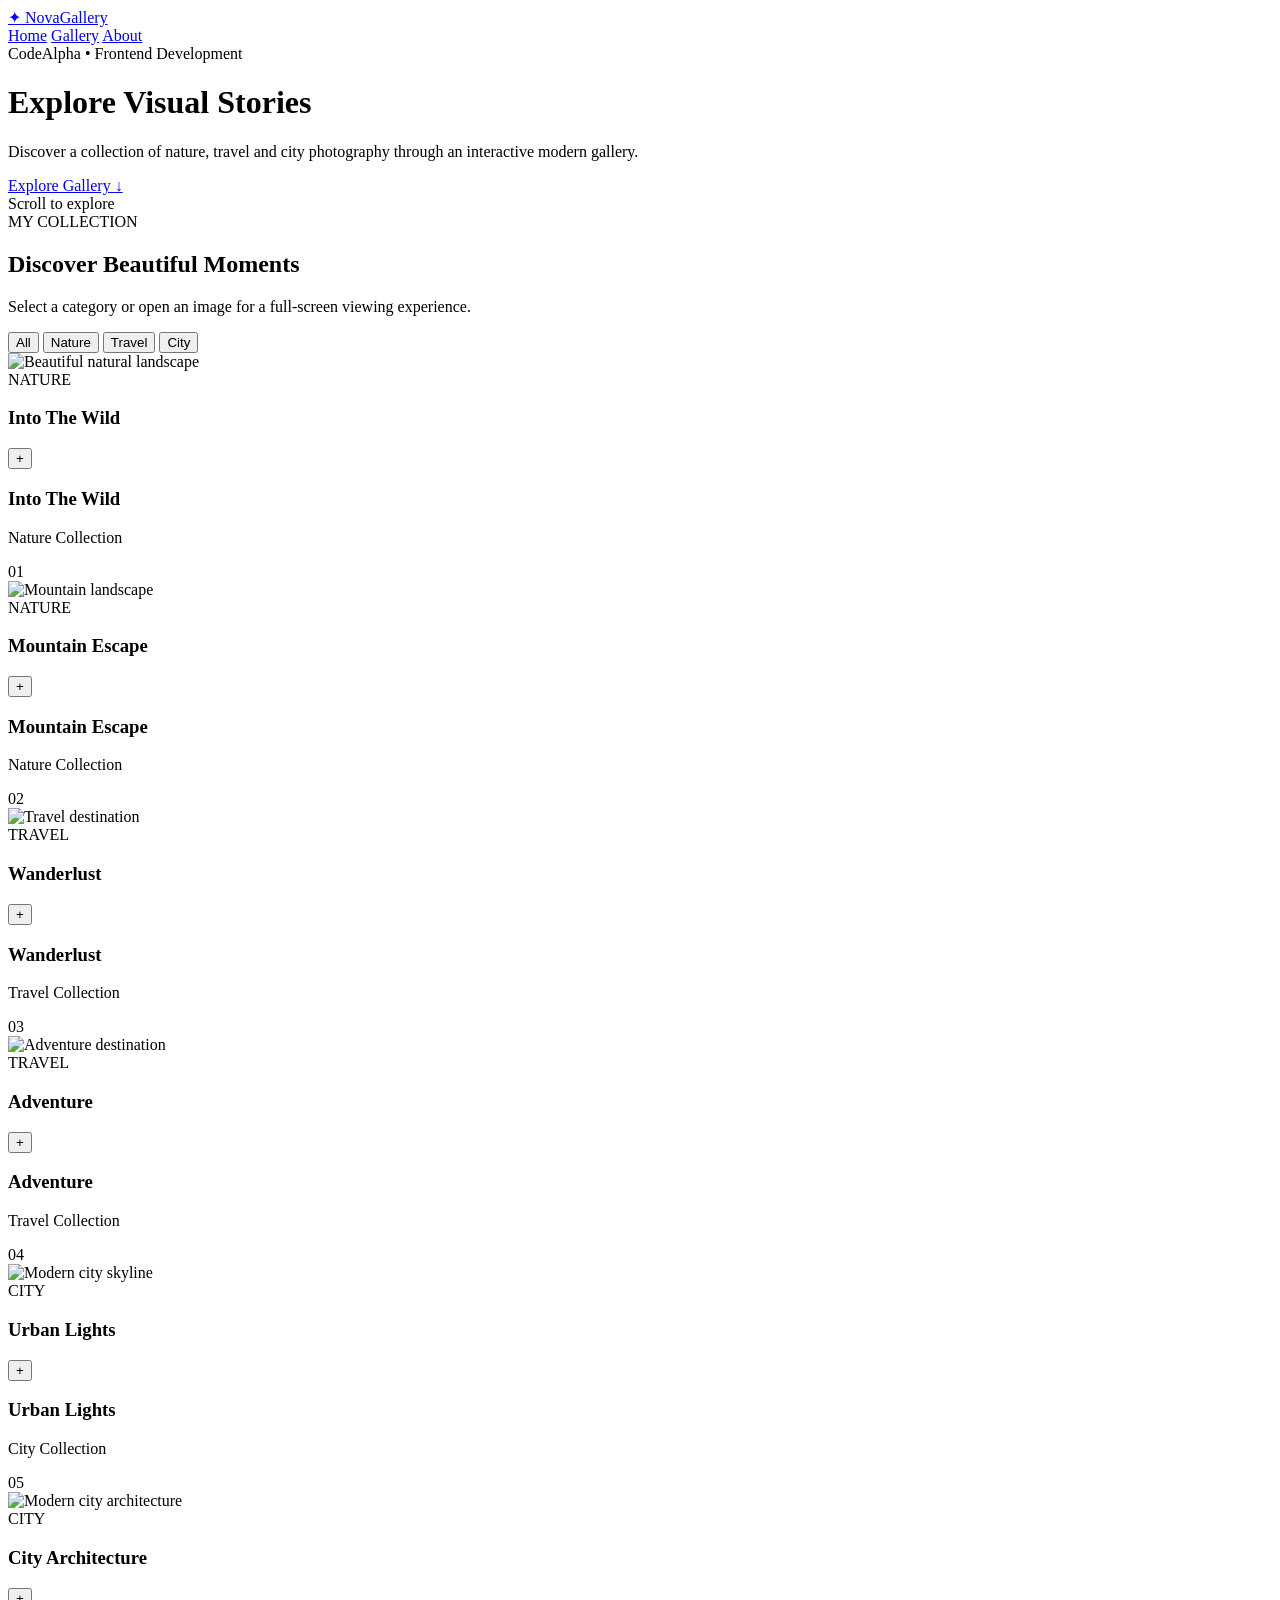
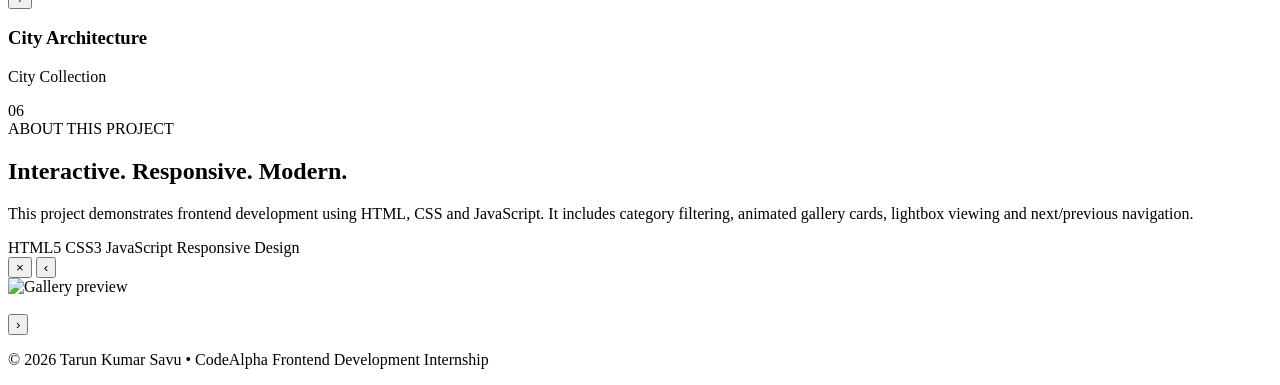
==== Task1_ImageGallery/index.html @ 0554b09e "Add index.html for responsive image gallery This file contains the complete HTML structure for an ad" ====
<!DOCTYPE html>
<html lang="en">
<head>
    <meta charset="UTF-8">
    <meta name="viewport" content="width=device-width, initial-scale=1.0">

    <meta name="description"
          content="Advanced responsive image gallery - CodeAlpha Frontend Development Internship">

    <title>Nova Gallery | CodeAlpha</title>

    <link rel="stylesheet" href="style.css">
</head>

<body>

    <!-- Animated Background -->
    <div class="background-effects">
        <span class="orb orb-one"></span>
        <span class="orb orb-two"></span>
        <span class="orb orb-three"></span>
    </div>

    <!-- Navigation -->
    <nav class="navbar">

        <a href="#home" class="logo">
            <span>✦</span>
            NovaGallery
        </a>

        <div class="nav-links">
            <a href="#home">Home</a>
            <a href="#gallery">Gallery</a>
            <a href="#about">About</a>
        </div>

    </nav>


    <!-- Hero Section -->
    <header class="hero" id="home">

        <div class="hero-content">

            <div class="badge">
                <span class="pulse"></span>
                CodeAlpha • Frontend Development
            </div>

            <h1>
                Explore
                <span>Visual Stories</span>
            </h1>

            <p>
                Discover a collection of nature, travel and city
                photography through an interactive modern gallery.
            </p>

            <a href="#gallery" class="hero-btn">
                Explore Gallery
                <span>↓</span>
            </a>

        </div>

        <div class="scroll-indicator">
            <span></span>
            Scroll to explore
        </div>

    </header>


    <!-- Gallery Section -->
    <main>

        <section class="gallery-section" id="gallery">

            <div class="section-heading reveal">

                <span class="section-label">
                    MY COLLECTION
                </span>

                <h2>
                    Discover
                    <span>Beautiful Moments</span>
                </h2>

                <p>
                    Select a category or open an image for a
                    full-screen viewing experience.
                </p>

            </div>


            <!-- Category Filters -->
            <div class="filters reveal">

                <button
                    class="filter-btn active"
                    data-filter="all">
                    All
                </button>

                <button
                    class="filter-btn"
                    data-filter="nature">
                    Nature
                </button>

                <button
                    class="filter-btn"
                    data-filter="travel">
                    Travel
                </button>

                <button
                    class="filter-btn"
                    data-filter="city">
                    City
                </button>

            </div>


            <!-- Gallery Grid -->
            <div class="gallery-grid" id="galleryGrid">


                <!-- Image 01 -->
                <article
                    class="gallery-card reveal"
                    data-category="nature"
                    data-title="Into The Wild"
                    data-description="A peaceful view of nature."
                    data-image="images/nature1.jpg">

                    <div class="image-container">

                        <img
                            src="images/nature1.jpg"
                            alt="Beautiful natural landscape"
                            loading="lazy">

                        <div class="image-overlay">

                            <div class="overlay-content">

                                <span class="category">
                                    NATURE
                                </span>

                                <h3>
                                    Into The Wild
                                </h3>

                                <button
                                    class="view-btn"
                                    aria-label="Open image">
                                    +
                                </button>

                            </div>

                        </div>

                    </div>

                    <div class="card-footer">

                        <div>
                            <h3>Into The Wild</h3>
                            <p>Nature Collection</p>
                        </div>

                        <span>01</span>

                    </div>

                </article>


                <!-- Image 02 -->
                <article
                    class="gallery-card reveal"
                    data-category="nature"
                    data-title="Mountain Escape"
                    data-description="A beautiful mountain landscape."
                    data-image="images/nature2.jpg">

                    <div class="image-container">

                        <img
                            src="images/nature2.jpg"
                            alt="Mountain landscape"
                            loading="lazy">

                        <div class="image-overlay">

                            <div class="overlay-content">

                                <span class="category">
                                    NATURE
                                </span>

                                <h3>
                                    Mountain Escape
                                </h3>

                                <button
                                    class="view-btn"
                                    aria-label="Open image">
                                    +
                                </button>

                            </div>

                        </div>

                    </div>

                    <div class="card-footer">

                        <div>
                            <h3>Mountain Escape</h3>
                            <p>Nature Collection</p>
                        </div>

                        <span>02</span>

                    </div>

                </article>


                <!-- Image 03 -->
                <article
                    class="gallery-card reveal"
                    data-category="travel"
                    data-title="Wanderlust"
                    data-description="Discover new places and experiences."
                    data-image="images/travel1.jpg">

                    <div class="image-container">

                        <img
                            src="images/travel1.jpg"
                            alt="Travel destination"
                            loading="lazy">

                        <div class="image-overlay">

                            <div class="overlay-content">

                                <span class="category">
                                    TRAVEL
                                </span>

                                <h3>
                                    Wanderlust
                                </h3>

                                <button
                                    class="view-btn"
                                    aria-label="Open image">
                                    +
                                </button>

                            </div>

                        </div>

                    </div>

                    <div class="card-footer">

                        <div>
                            <h3>Wanderlust</h3>
                            <p>Travel Collection</p>
                        </div>

                        <span>03</span>

                    </div>

                </article>


                <!-- Image 04 -->
                <article
                    class="gallery-card reveal"
                    data-category="travel"
                    data-title="Adventure"
                    data-description="An unforgettable travel experience."
                    data-image="images/travel2.jpg">

                    <div class="image-container">

                        <img
                            src="images/travel2.jpg"
                            alt="Adventure destination"
                            loading="lazy">

                        <div class="image-overlay">

                            <div class="overlay-content">

                                <span class="category">
                                    TRAVEL
                                </span>

                                <h3>
                                    Adventure
                                </h3>

                                <button
                                    class="view-btn"
                                    aria-label="Open image">
                                    +
                                </button>

                            </div>

                        </div>

                    </div>

                    <div class="card-footer">

                        <div>
                            <h3>Adventure</h3>
                            <p>Travel Collection</p>
                        </div>

                        <span>04</span>

                    </div>

                </article>


                <!-- Image 05 -->
                <article
                    class="gallery-card reveal"
                    data-category="city"
                    data-title="Urban Lights"
                    data-description="Modern city lights after sunset."
                    data-image="images/city1.jpg">

                    <div class="image-container">

                        <img
                            src="images/city1.jpg"
                            alt="Modern city skyline"
                            loading="lazy">

                        <div class="image-overlay">

                            <div class="overlay-content">

                                <span class="category">
                                    CITY
                                </span>

                                <h3>
                                    Urban Lights
                                </h3>

                                <button
                                    class="view-btn"
                                    aria-label="Open image">
                                    +
                                </button>

                            </div>

                        </div>

                    </div>

                    <div class="card-footer">

                        <div>
                            <h3>Urban Lights</h3>
                            <p>City Collection</p>
                        </div>

                        <span>05</span>

                    </div>

                </article>


                <!-- Image 06 -->
                <article
                    class="gallery-card reveal"
                    data-category="city"
                    data-title="City Architecture"
                    data-description="Contemporary urban architecture."
                    data-image="images/city2.jpg">

                    <div class="image-container">

                        <img
                            src="images/city2.jpg"
                            alt="Modern city architecture"
                            loading="lazy">

                        <div class="image-overlay">

                            <div class="overlay-content">

                                <span class="category">
                                    CITY
                                </span>

                                <h3>
                                    City Architecture
                                </h3>

                                <button
                                    class="view-btn"
                                    aria-label="Open image">
                                    +
                                </button>

                            </div>

                        </div>

                    </div>

                    <div class="card-footer">

                        <div>
                            <h3>City Architecture</h3>
                            <p>City Collection</p>
                        </div>

                        <span>06</span>

                    </div>

                </article>

            </div>

        </section>


        <!-- About -->
        <section class="about" id="about">

            <div class="about-card reveal">

                <span class="section-label">
                    ABOUT THIS PROJECT
                </span>

                <h2>
                    Interactive.
                    <span>Responsive. Modern.</span>
                </h2>

                <p>
                    This project demonstrates frontend development
                    using HTML, CSS and JavaScript. It includes
                    category filtering, animated gallery cards,
                    lightbox viewing and next/previous navigation.
                </p>

                <div class="technologies">
                    <span>HTML5</span>
                    <span>CSS3</span>
                    <span>JavaScript</span>
                    <span>Responsive Design</span>
                </div>

            </div>

        </section>

    </main>


    <!-- Lightbox -->
    <div class="lightbox" id="lightbox">

        <button
            class="lightbox-close"
            id="closeBtn"
            aria-label="Close">
            ×
        </button>

        <button
            class="lightbox-nav previous"
            id="prevBtn"
            aria-label="Previous image">
            ‹
        </button>

        <div class="lightbox-inner">

            <img
                id="lightboxImage"
                src=""
                alt="Gallery preview">

            <div class="lightbox-info">

                <div>

                    <span id="lightboxCategory"></span>

                    <h3 id="lightboxTitle"></h3>

                    <p id="lightboxDescription"></p>

                </div>

                <span id="counter"></span>

            </div>

        </div>

        <button
            class="lightbox-nav next"
            id="nextBtn"
            aria-label="Next image">
            ›
        </button>

    </div>


    <!-- Footer -->
    <footer>

        <p>
            © 2026 Tarun Kumar Savu
            <span>•</span>
            CodeAlpha Frontend Development Internship
        </p>

    </footer>


    <script src="script.js"></script>

</body>
</html>
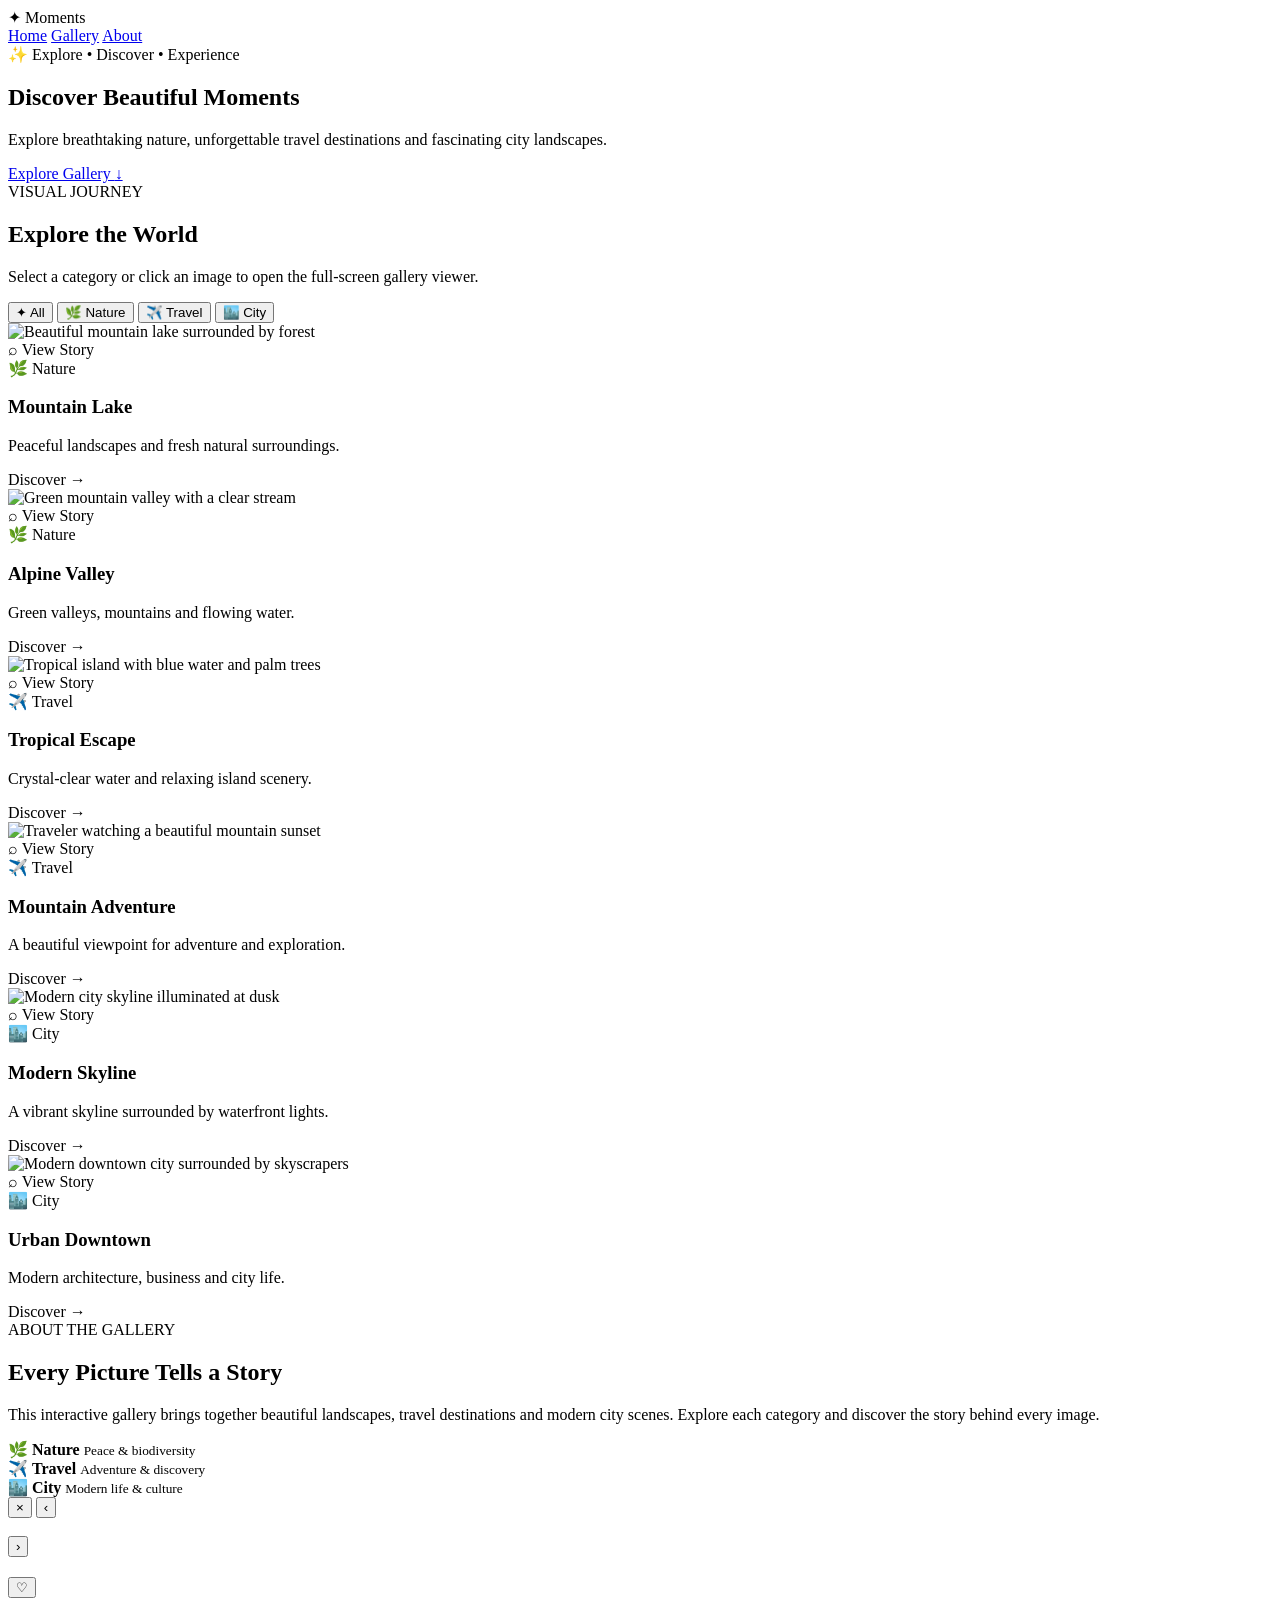
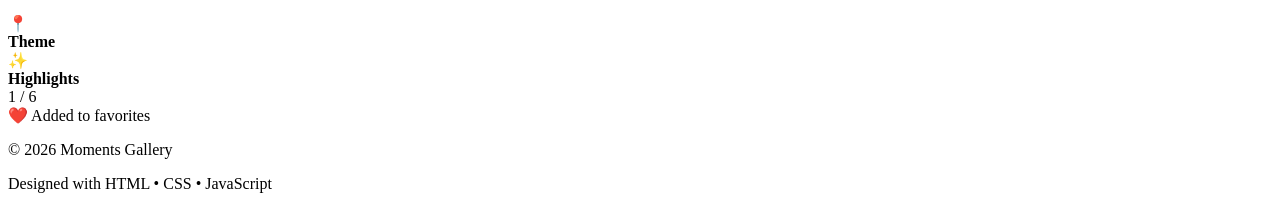
==== commit 29c3a7c4: "Update and rename Task1_ImageGallery/Task1_ImageGallery/index.html to Task1_ImageGallery/index.html" ====
--- a/Task1_ImageGallery/index.html
+++ b/Task1_ImageGallery/index.html
@@ -4,10 +4,12 @@
     <meta charset="UTF-8">
     <meta name="viewport" content="width=device-width, initial-scale=1.0">
 
-    <meta name="description"
-          content="Advanced responsive image gallery - CodeAlpha Frontend Development Internship">
-
-    <title>Nova Gallery | CodeAlpha</title>
+    <title>Discover Beautiful Moments | Image Gallery</title>
+
+    <meta
+        name="description"
+        content="An interactive responsive image gallery featuring nature, travel and city photography."
+    >
 
     <link rel="stylesheet" href="style.css">
 </head>
@@ -16,433 +18,394 @@
 
     <!-- Animated Background -->
     <div class="background-effects">
-        <span class="orb orb-one"></span>
-        <span class="orb orb-two"></span>
-        <span class="orb orb-three"></span>
+        <span class="orb orb-1"></span>
+        <span class="orb orb-2"></span>
+        <span class="orb orb-3"></span>
+
+        <div class="particles">
+            <span></span>
+            <span></span>
+            <span></span>
+            <span></span>
+            <span></span>
+            <span></span>
+            <span></span>
+            <span></span>
+            <span></span>
+            <span></span>
+        </div>
     </div>
 
+
     <!-- Navigation -->
-    <nav class="navbar">
-
-        <a href="#home" class="logo">
-            <span>✦</span>
-            NovaGallery
-        </a>
-
-        <div class="nav-links">
+    <header class="navbar">
+
+        <div class="logo">
+            <span class="logo-icon">✦</span>
+            <span>Moments</span>
+        </div>
+
+        <nav>
             <a href="#home">Home</a>
             <a href="#gallery">Gallery</a>
             <a href="#about">About</a>
-        </div>
-
-    </nav>
-
-
-    <!-- Hero Section -->
-    <header class="hero" id="home">
-
-        <div class="hero-content">
-
-            <div class="badge">
-                <span class="pulse"></span>
-                CodeAlpha • Frontend Development
+        </nav>
+
+    </header>
+
+
+    <!-- Hero -->
+    <main>
+
+        <section class="hero" id="home">
+
+            <div class="hero-content">
+
+                <div class="hero-badge">
+                    ✨ Explore • Discover • Experience
+                </div>
+
+                <h1>
+                    Discover
+                    <span>Beautiful</span>
+                    Moments
+                </h1>
+
+                <p>
+                    Explore breathtaking nature, unforgettable travel
+                    destinations and fascinating city landscapes.
+                </p>
+
+                <a href="#gallery" class="explore-btn">
+                    Explore Gallery
+                    <span>↓</span>
+                </a>
+
             </div>
 
-            <h1>
-                Explore
-                <span>Visual Stories</span>
-            </h1>
-
-            <p>
-                Discover a collection of nature, travel and city
-                photography through an interactive modern gallery.
-            </p>
-
-            <a href="#gallery" class="hero-btn">
-                Explore Gallery
-                <span>↓</span>
-            </a>
-
-        </div>
-
-        <div class="scroll-indicator">
-            <span></span>
-            Scroll to explore
-        </div>
-
-    </header>
-
-
-    <!-- Gallery Section -->
-    <main>
-
+        </section>
+
+
+        <!-- Gallery -->
         <section class="gallery-section" id="gallery">
 
-            <div class="section-heading reveal">
-
-                <span class="section-label">
-                    MY COLLECTION
-                </span>
-
-                <h2>
-                    Discover
-                    <span>Beautiful Moments</span>
-                </h2>
+            <div class="section-heading">
+
+                <span class="small-title">VISUAL JOURNEY</span>
+
+                <h2>Explore the World</h2>
 
                 <p>
-                    Select a category or open an image for a
-                    full-screen viewing experience.
+                    Select a category or click an image to open the
+                    full-screen gallery viewer.
                 </p>
 
             </div>
 
 
-            <!-- Category Filters -->
-            <div class="filters reveal">
-
-                <button
-                    class="filter-btn active"
-                    data-filter="all">
+            <!-- Filters -->
+            <div class="filters">
+
+                <button class="filter-btn active" data-filter="all">
+                    <span>✦</span>
                     All
                 </button>
 
-                <button
-                    class="filter-btn"
-                    data-filter="nature">
-                    Nature
+                <button class="filter-btn" data-filter="nature">
+                    🌿 Nature
                 </button>
 
-                <button
-                    class="filter-btn"
-                    data-filter="travel">
-                    Travel
+                <button class="filter-btn" data-filter="travel">
+                    ✈️ Travel
                 </button>
 
-                <button
-                    class="filter-btn"
-                    data-filter="city">
-                    City
+                <button class="filter-btn" data-filter="city">
+                    🏙️ City
                 </button>
 
             </div>
 
 
             <!-- Gallery Grid -->
-            <div class="gallery-grid" id="galleryGrid">
-
-
-                <!-- Image 01 -->
+            <div class="gallery-grid">
+
+
+                <!-- Nature 1 -->
                 <article
-                    class="gallery-card reveal"
+                    class="gallery-card"
                     data-category="nature"
-                    data-title="Into The Wild"
-                    data-description="A peaceful view of nature."
-                    data-image="images/nature1.jpg">
+                    data-index="0"
+                >
 
                     <div class="image-container">
 
                         <img
                             src="images/nature1.jpg"
-                            alt="Beautiful natural landscape"
-                            loading="lazy">
+                            alt="Beautiful mountain lake surrounded by forest"
+                        >
 
                         <div class="image-overlay">
 
-                            <div class="overlay-content">
-
-                                <span class="category">
-                                    NATURE
-                                </span>
-
-                                <h3>
-                                    Into The Wild
-                                </h3>
-
-                                <button
-                                    class="view-btn"
-                                    aria-label="Open image">
-                                    +
-                                </button>
-
-                            </div>
-
-                        </div>
-
-                    </div>
-
-                    <div class="card-footer">
-
-                        <div>
-                            <h3>Into The Wild</h3>
-                            <p>Nature Collection</p>
-                        </div>
-
-                        <span>01</span>
+                            <span class="view-icon">⌕</span>
+
+                            <span class="view-text">
+                                View Story
+                            </span>
+
+                        </div>
+
+                        <span class="category-badge">
+                            🌿 Nature
+                        </span>
+
+                    </div>
+
+                    <div class="card-content">
+
+                        <h3>Mountain Lake</h3>
+
+                        <p>
+                            Peaceful landscapes and fresh natural surroundings.
+                        </p>
+
+                        <span class="read-more">
+                            Discover →
+                        </span>
 
                     </div>
 
                 </article>
 
 
-                <!-- Image 02 -->
+                <!-- Nature 2 -->
                 <article
-                    class="gallery-card reveal"
+                    class="gallery-card"
                     data-category="nature"
-                    data-title="Mountain Escape"
-                    data-description="A beautiful mountain landscape."
-                    data-image="images/nature2.jpg">
+                    data-index="1"
+                >
 
                     <div class="image-container">
 
                         <img
                             src="images/nature2.jpg"
-                            alt="Mountain landscape"
-                            loading="lazy">
+                            alt="Green mountain valley with a clear stream"
+                        >
 
                         <div class="image-overlay">
 
-                            <div class="overlay-content">
-
-                                <span class="category">
-                                    NATURE
-                                </span>
-
-                                <h3>
-                                    Mountain Escape
-                                </h3>
-
-                                <button
-                                    class="view-btn"
-                                    aria-label="Open image">
-                                    +
-                                </button>
-
-                            </div>
-
-                        </div>
-
-                    </div>
-
-                    <div class="card-footer">
-
-                        <div>
-                            <h3>Mountain Escape</h3>
-                            <p>Nature Collection</p>
-                        </div>
-
-                        <span>02</span>
+                            <span class="view-icon">⌕</span>
+
+                            <span class="view-text">
+                                View Story
+                            </span>
+
+                        </div>
+
+                        <span class="category-badge">
+                            🌿 Nature
+                        </span>
+
+                    </div>
+
+                    <div class="card-content">
+
+                        <h3>Alpine Valley</h3>
+
+                        <p>
+                            Green valleys, mountains and flowing water.
+                        </p>
+
+                        <span class="read-more">
+                            Discover →
+                        </span>
 
                     </div>
 
                 </article>
 
 
-                <!-- Image 03 -->
+                <!-- Travel 1 -->
                 <article
-                    class="gallery-card reveal"
+                    class="gallery-card"
                     data-category="travel"
-                    data-title="Wanderlust"
-                    data-description="Discover new places and experiences."
-                    data-image="images/travel1.jpg">
+                    data-index="2"
+                >
 
                     <div class="image-container">
 
                         <img
                             src="images/travel1.jpg"
-                            alt="Travel destination"
-                            loading="lazy">
+                            alt="Tropical island with blue water and palm trees"
+                        >
 
                         <div class="image-overlay">
 
-                            <div class="overlay-content">
-
-                                <span class="category">
-                                    TRAVEL
-                                </span>
-
-                                <h3>
-                                    Wanderlust
-                                </h3>
-
-                                <button
-                                    class="view-btn"
-                                    aria-label="Open image">
-                                    +
-                                </button>
-
-                            </div>
-
-                        </div>
-
-                    </div>
-
-                    <div class="card-footer">
-
-                        <div>
-                            <h3>Wanderlust</h3>
-                            <p>Travel Collection</p>
-                        </div>
-
-                        <span>03</span>
+                            <span class="view-icon">⌕</span>
+
+                            <span class="view-text">
+                                View Story
+                            </span>
+
+                        </div>
+
+                        <span class="category-badge">
+                            ✈️ Travel
+                        </span>
+
+                    </div>
+
+                    <div class="card-content">
+
+                        <h3>Tropical Escape</h3>
+
+                        <p>
+                            Crystal-clear water and relaxing island scenery.
+                        </p>
+
+                        <span class="read-more">
+                            Discover →
+                        </span>
 
                     </div>
 
                 </article>
 
 
-                <!-- Image 04 -->
+                <!-- Travel 2 -->
                 <article
-                    class="gallery-card reveal"
+                    class="gallery-card"
                     data-category="travel"
-                    data-title="Adventure"
-                    data-description="An unforgettable travel experience."
-                    data-image="images/travel2.jpg">
+                    data-index="3"
+                >
 
                     <div class="image-container">
 
                         <img
                             src="images/travel2.jpg"
-                            alt="Adventure destination"
-                            loading="lazy">
+                            alt="Traveler watching a beautiful mountain sunset"
+                        >
 
                         <div class="image-overlay">
 
-                            <div class="overlay-content">
-
-                                <span class="category">
-                                    TRAVEL
-                                </span>
-
-                                <h3>
-                                    Adventure
-                                </h3>
-
-                                <button
-                                    class="view-btn"
-                                    aria-label="Open image">
-                                    +
-                                </button>
-
-                            </div>
-
-                        </div>
-
-                    </div>
-
-                    <div class="card-footer">
-
-                        <div>
-                            <h3>Adventure</h3>
-                            <p>Travel Collection</p>
-                        </div>
-
-                        <span>04</span>
+                            <span class="view-icon">⌕</span>
+
+                            <span class="view-text">
+                                View Story
+                            </span>
+
+                        </div>
+
+                        <span class="category-badge">
+                            ✈️ Travel
+                        </span>
+
+                    </div>
+
+                    <div class="card-content">
+
+                        <h3>Mountain Adventure</h3>
+
+                        <p>
+                            A beautiful viewpoint for adventure and exploration.
+                        </p>
+
+                        <span class="read-more">
+                            Discover →
+                        </span>
 
                     </div>
 
                 </article>
 
 
-                <!-- Image 05 -->
+                <!-- City 1 -->
                 <article
-                    class="gallery-card reveal"
+                    class="gallery-card"
                     data-category="city"
-                    data-title="Urban Lights"
-                    data-description="Modern city lights after sunset."
-                    data-image="images/city1.jpg">
+                    data-index="4"
+                >
 
                     <div class="image-container">
 
                         <img
                             src="images/city1.jpg"
-                            alt="Modern city skyline"
-                            loading="lazy">
+                            alt="Modern city skyline illuminated at dusk"
+                        >
 
                         <div class="image-overlay">
 
-                            <div class="overlay-content">
-
-                                <span class="category">
-                                    CITY
-                                </span>
-
-                                <h3>
-                                    Urban Lights
-                                </h3>
-
-                                <button
-                                    class="view-btn"
-                                    aria-label="Open image">
-                                    +
-                                </button>
-
-                            </div>
-
-                        </div>
-
-                    </div>
-
-                    <div class="card-footer">
-
-                        <div>
-                            <h3>Urban Lights</h3>
-                            <p>City Collection</p>
-                        </div>
-
-                        <span>05</span>
+                            <span class="view-icon">⌕</span>
+
+                            <span class="view-text">
+                                View Story
+                            </span>
+
+                        </div>
+
+                        <span class="category-badge">
+                            🏙️ City
+                        </span>
+
+                    </div>
+
+                    <div class="card-content">
+
+                        <h3>Modern Skyline</h3>
+
+                        <p>
+                            A vibrant skyline surrounded by waterfront lights.
+                        </p>
+
+                        <span class="read-more">
+                            Discover →
+                        </span>
 
                     </div>
 
                 </article>
 
 
-                <!-- Image 06 -->
+                <!-- City 2 -->
                 <article
-                    class="gallery-card reveal"
+                    class="gallery-card"
                     data-category="city"
-                    data-title="City Architecture"
-                    data-description="Contemporary urban architecture."
-                    data-image="images/city2.jpg">
+                    data-index="5"
+                >
 
                     <div class="image-container">
 
                         <img
                             src="images/city2.jpg"
-                            alt="Modern city architecture"
-                            loading="lazy">
+                            alt="Modern downtown city surrounded by skyscrapers"
+                        >
 
                         <div class="image-overlay">
 
-                            <div class="overlay-content">
-
-                                <span class="category">
-                                    CITY
-                                </span>
-
-                                <h3>
-                                    City Architecture
-                                </h3>
-
-                                <button
-                                    class="view-btn"
-                                    aria-label="Open image">
-                                    +
-                                </button>
-
-                            </div>
-
-                        </div>
-
-                    </div>
-
-                    <div class="card-footer">
-
-                        <div>
-                            <h3>City Architecture</h3>
-                            <p>City Collection</p>
-                        </div>
-
-                        <span>06</span>
+                            <span class="view-icon">⌕</span>
+
+                            <span class="view-text">
+                                View Story
+                            </span>
+
+                        </div>
+
+                        <span class="category-badge">
+                            🏙️ City
+                        </span>
+
+                    </div>
+
+                    <div class="card-content">
+
+                        <h3>Urban Downtown</h3>
+
+                        <p>
+                            Modern architecture, business and city life.
+                        </p>
+
+                        <span class="read-more">
+                            Discover →
+                        </span>
 
                     </div>
 
@@ -454,31 +417,41 @@
 
 
         <!-- About -->
-        <section class="about" id="about">
-
-            <div class="about-card reveal">
-
-                <span class="section-label">
-                    ABOUT THIS PROJECT
-                </span>
-
-                <h2>
-                    Interactive.
-                    <span>Responsive. Modern.</span>
-                </h2>
+        <section class="about-section" id="about">
+
+            <div class="about-content">
+
+                <span class="small-title">ABOUT THE GALLERY</span>
+
+                <h2>Every Picture Tells a Story</h2>
 
                 <p>
-                    This project demonstrates frontend development
-                    using HTML, CSS and JavaScript. It includes
-                    category filtering, animated gallery cards,
-                    lightbox viewing and next/previous navigation.
+                    This interactive gallery brings together beautiful
+                    landscapes, travel destinations and modern city scenes.
+                    Explore each category and discover the story behind
+                    every image.
                 </p>
 
-                <div class="technologies">
-                    <span>HTML5</span>
-                    <span>CSS3</span>
-                    <span>JavaScript</span>
-                    <span>Responsive Design</span>
+                <div class="about-features">
+
+                    <div>
+                        <span>🌿</span>
+                        <strong>Nature</strong>
+                        <small>Peace &amp; biodiversity</small>
+                    </div>
+
+                    <div>
+                        <span>✈️</span>
+                        <strong>Travel</strong>
+                        <small>Adventure &amp; discovery</small>
+                    </div>
+
+                    <div>
+                        <span>🏙️</span>
+                        <strong>City</strong>
+                        <small>Modern life &amp; culture</small>
+                    </div>
+
                 </div>
 
             </div>
@@ -491,52 +464,126 @@
     <!-- Lightbox -->
     <div class="lightbox" id="lightbox">
 
-        <button
-            class="lightbox-close"
-            id="closeBtn"
-            aria-label="Close">
-            ×
-        </button>
-
-        <button
-            class="lightbox-nav previous"
-            id="prevBtn"
-            aria-label="Previous image">
-            ‹
-        </button>
-
-        <div class="lightbox-inner">
-
-            <img
-                id="lightboxImage"
-                src=""
-                alt="Gallery preview">
-
-            <div class="lightbox-info">
-
-                <div>
-
-                    <span id="lightboxCategory"></span>
-
-                    <h3 id="lightboxTitle"></h3>
-
-                    <p id="lightboxDescription"></p>
-
+        <div class="lightbox-backdrop"></div>
+
+        <div class="lightbox-content">
+
+            <button
+                class="close-btn"
+                id="closeBtn"
+                aria-label="Close gallery"
+            >
+                ×
+            </button>
+
+
+            <button
+                class="lightbox-arrow prev-btn"
+                id="prevBtn"
+                aria-label="Previous image"
+            >
+                ‹
+            </button>
+
+
+            <div class="lightbox-image-wrapper">
+
+                <img
+                    id="lightboxImage"
+                    src=""
+                    alt=""
+                >
+
+                <div class="image-loading" id="imageLoading">
+                    <span></span>
                 </div>
 
-                <span id="counter"></span>
-
             </div>
 
+
+            <button
+                class="lightbox-arrow next-btn"
+                id="nextBtn"
+                aria-label="Next image"
+            >
+                ›
+            </button>
+
+
+            <!-- Information Panel -->
+            <div class="info-panel">
+
+                <div class="info-top">
+
+                    <div>
+
+                        <span
+                            class="lightbox-category"
+                            id="lightboxCategory"
+                        ></span>
+
+                        <h2 id="lightboxTitle"></h2>
+
+                    </div>
+
+                    <button
+                        class="favorite-btn"
+                        id="favoriteBtn"
+                        aria-label="Add to favorites"
+                    >
+                        ♡
+                    </button>
+
+                </div>
+
+
+                <p id="lightboxDescription"></p>
+
+
+                <div class="info-details">
+
+                    <div class="detail-item">
+
+                        <span>📍</span>
+
+                        <div>
+                            <strong>Theme</strong>
+                            <small id="lightboxTheme"></small>
+                        </div>
+
+                    </div>
+
+
+                    <div class="detail-item">
+
+                        <span>✨</span>
+
+                        <div>
+                            <strong>Highlights</strong>
+                            <small id="lightboxHighlights"></small>
+                        </div>
+
+                    </div>
+
+                </div>
+
+
+                <div class="gallery-counter">
+                    <span id="currentNumber">1</span>
+                    <span>/</span>
+                    <span id="totalNumber">6</span>
+                </div>
+
+            </div>
+
         </div>
 
-        <button
-            class="lightbox-nav next"
-            id="nextBtn"
-            aria-label="Next image">
-            ›
-        </button>
-
+    </div>
+
+
+    <!-- Toast -->
+    <div class="toast" id="toast">
+        ❤️ Added to favorites
     </div>
 
 
@@ -544,9 +591,11 @@
     <footer>
 
         <p>
-            © 2026 Tarun Kumar Savu
-            <span>•</span>
-            CodeAlpha Frontend Development Internship
+            © 2026 Moments Gallery
+        </p>
+
+        <p>
+            Designed with HTML • CSS • JavaScript
         </p>
 
     </footer>
